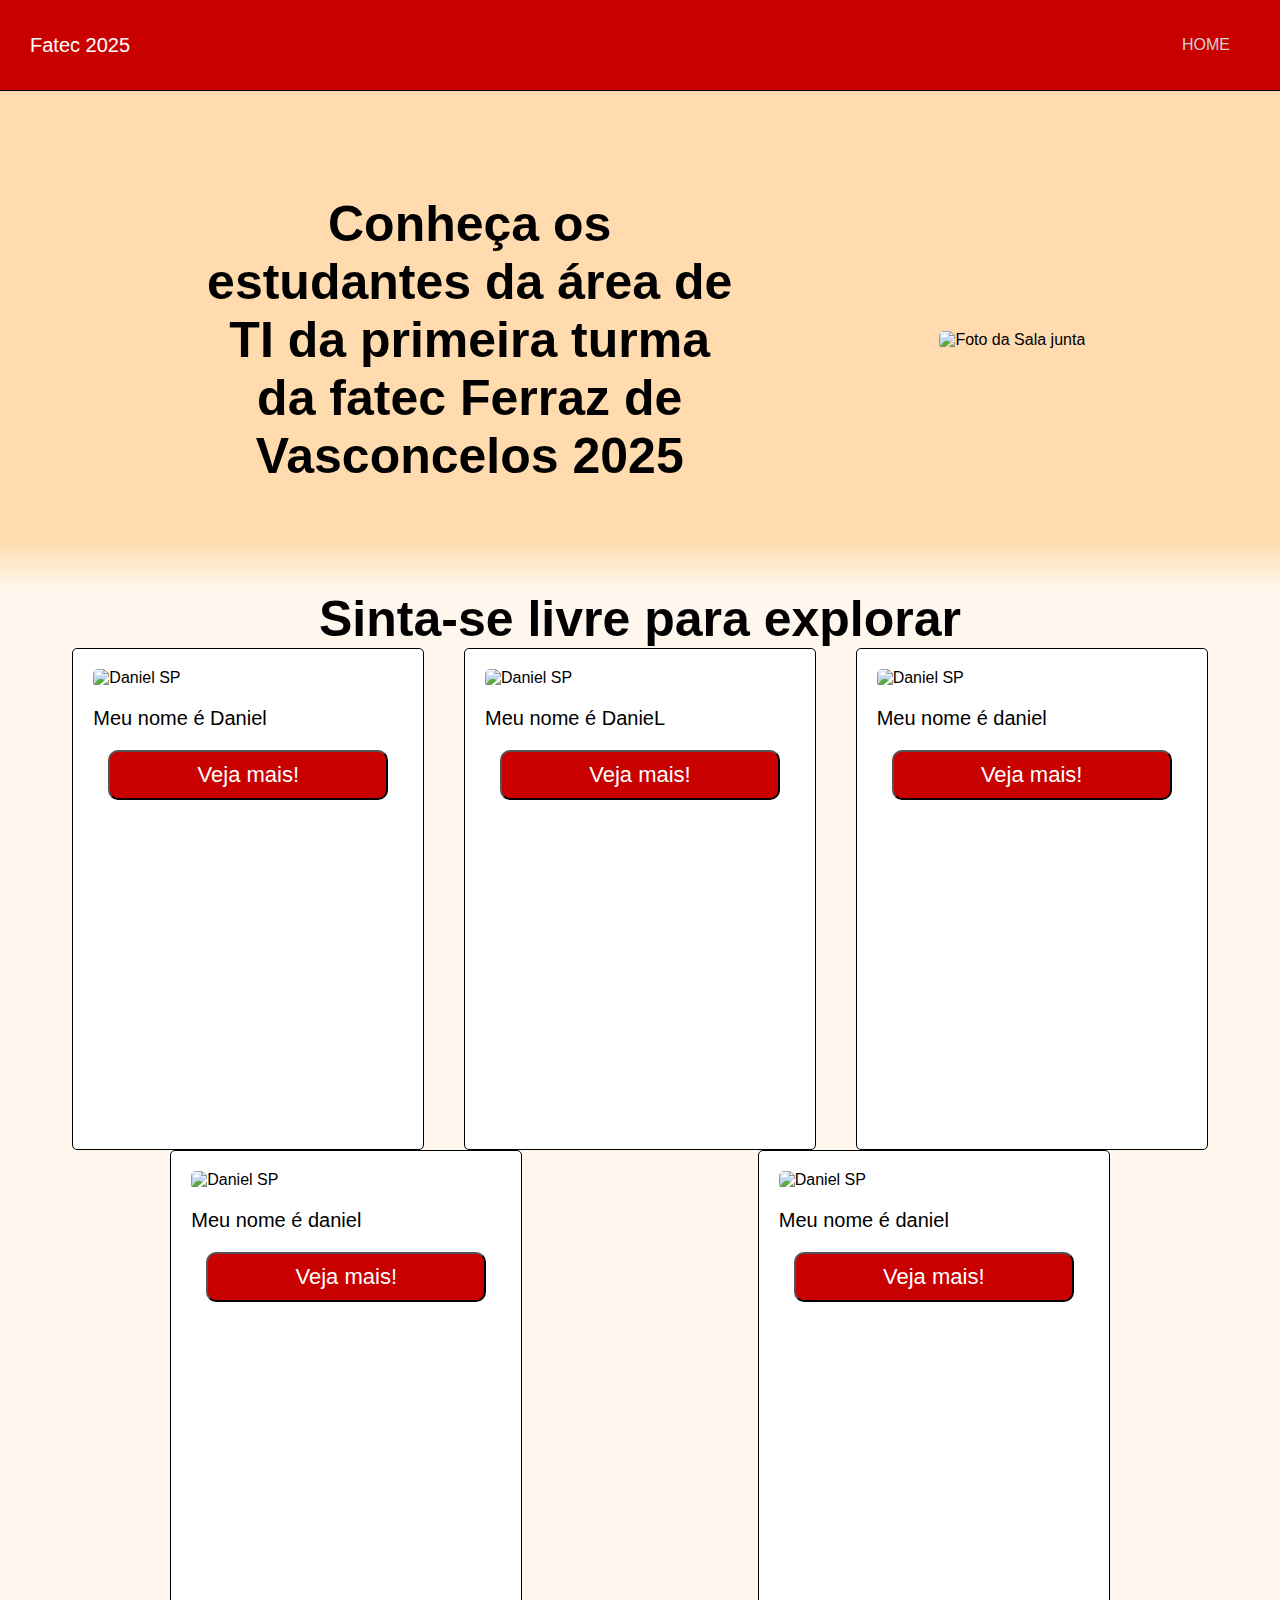
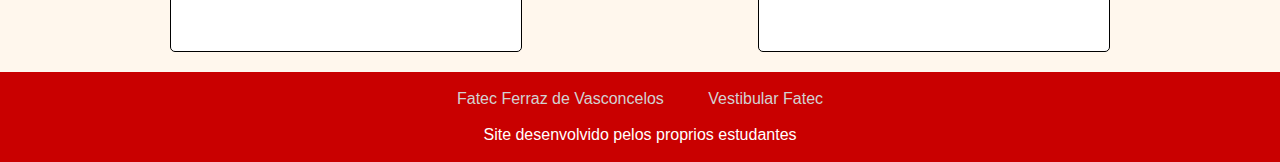
==== inicial.html @ dac85d6e "um teste ai" ====
<!DOCTYPE html>
<html lang="pt-br">
<head>
    <meta charset="UTF-8">
    <meta name="viewport" content="width=device-width, initial-scale=1.0">
    <link rel="stylesheet" href="style.css">
    <link rel="shortcut icon" href="favicon.ico" type="image/x-icon">
    <title>Site ads 2025</title>
</head>
<body>
    <header>
        <p>Fatec 2025</p>
        <nav>
            <a href="inicial.html">HOME</a>
        </nav>
    </header>
    <main>
        <section id="capa">
            <article id="introducao">
                <h1>Conheça os estudantes da área de TI da primeira turma da fatec Ferraz de Vasconcelos 2025</h1>
            </article>
            <div><img src="../../Desafios/Desaio 09/thumbs/thumb-python.png" alt="Foto da Sala junta"></div>
        </section>
        <section id="segunda">
            <h2>Sinta-se livre para explorar</h2>
            <section id="alunos">
                <article class="amostra">
                    <img src="../../Desafios/Desaio 09/thumbs/thumb-hardware.png" alt="Daniel SP" class="alunos">
                    <p class="paragrafos">Meu nome é Daniel</p>
                    <a href="paginas dos alunos/Daniel SP.html"><button class="botao">Veja mais!</button></a>
                </article>
                <article class="amostra">
                    <img src="../../Desafios/Desaio 09/thumbs/thumb-hardware.png" alt="Daniel SP" class="alunos">
                    <p class="paragrafos">Meu nome é DanieL</p>
                    <a href="#"><button class="botao">Veja mais!</button></a>
                </article>
                <article class="amostra">
                    <img src="../../Desafios/Desaio 09/thumbs/thumb-hardware.png" alt="Daniel SP" class="alunos">
                    <p class="paragrafos">Meu nome é daniel</p>
                    <a href="#"><button class="botao">Veja mais!</button></a>
                </article>
                <article class="amostra">
                    <img src="../../Desafios/Desaio 09/thumbs/thumb-hardware.png" alt="Daniel SP" class="alunos">
                    <p class="paragrafos">Meu nome é daniel</p>
                    <a href="#"><button class="botao">Veja mais!</button></a>
                </article>
                <article class="amostra">
                    <img src="../../Desafios/Desaio 09/thumbs/thumb-hardware.png" alt="Daniel SP" class="alunos">
                    <p class="paragrafos">Meu nome é daniel</p>
                    <a href="#"><button class="botao">Veja mais!</button></a>
                </article>
            </section>
        </section>
    </main>
    <footer>
        <nav id="sites">
            <a href="#">Fatec Ferraz de Vasconcelos</a>
            <a href="#">Vestibular Fatec</a>
        </nav>
        <p>Site desenvolvido pelos proprios estudantes</p>
    </footer>
</body>
</html>
---- style.css ----
*{
    margin: 0px;
    font-family: Arial, Helvetica, sans-serif;
}

header{
    width: 100%;
    height: 90px;
    background-color: rgb(201, 0, 0);
    color: white;
    border-bottom: 1px ridge black;
    display: flex;
    justify-content: space-between;
    align-items: center;
    position: fixed;
    top: 0;
}
header > p{
    margin: 0px 30px;
    font-size: 20px;
}
nav{
    margin: 0px 30px;
}
nav > a{
    color: rgb(210, 210, 210);
    text-decoration: none;
    padding: 0px 20px;
}
a:hover{
    text-decoration: underline;
    color: white;
}
h1, h2{
    font-size: 50px;
    text-align: center;
}

section#capa{
    min-height: 500px;
    display: flex;
    justify-content: space-evenly;
    align-items: center;
    flex-wrap: wrap;
    margin-top: 90px;
    background-image: linear-gradient(to bottom, rgba(255, 212, 159, 0.842) 90%, rgba(255, 244, 230, 0.721))
}
article#introducao{
    width: 550px;
}
div{
    width: fit-content;
}
img{
    width: 500px;
    border-radius: 5px;
}

section#segunda{
    background-color: rgba(255, 244, 230, 0.721);
    padding-bottom: 20px;
}
section#alunos{
    max-width: 1175px;
    min-width: min-content;
    margin: 0px auto;
    display: flex;
    justify-content: space-between;
    flex-wrap: wrap;
}
article.amostra{
    background-color: white;
    width: 350px;
    height: 500px;
    border: 1px ridge black;
    border-radius: 5px;
    margin: auto;
}

img.alunos{
    width: 310px;
    height: 200px;
    margin: 20px;
}
p.paragrafos{
    margin: 0px 20px;
    font-size: 20px;
}
button.botao{
    width: 280px;
    height: 50px;
    background-color: rgb(201, 0, 0);
    color: white;
    font-size: 22px;
    border-radius: 10px;
    margin: 20px 35px;
    cursor: pointer;
}

footer{
    background-color: rgb(201, 0, 0);
    display: flex;
    flex-direction: column;
    align-content: center;
    justify-content: space-evenly;
    height: 90px;
    text-align: center;
    color: white;
}
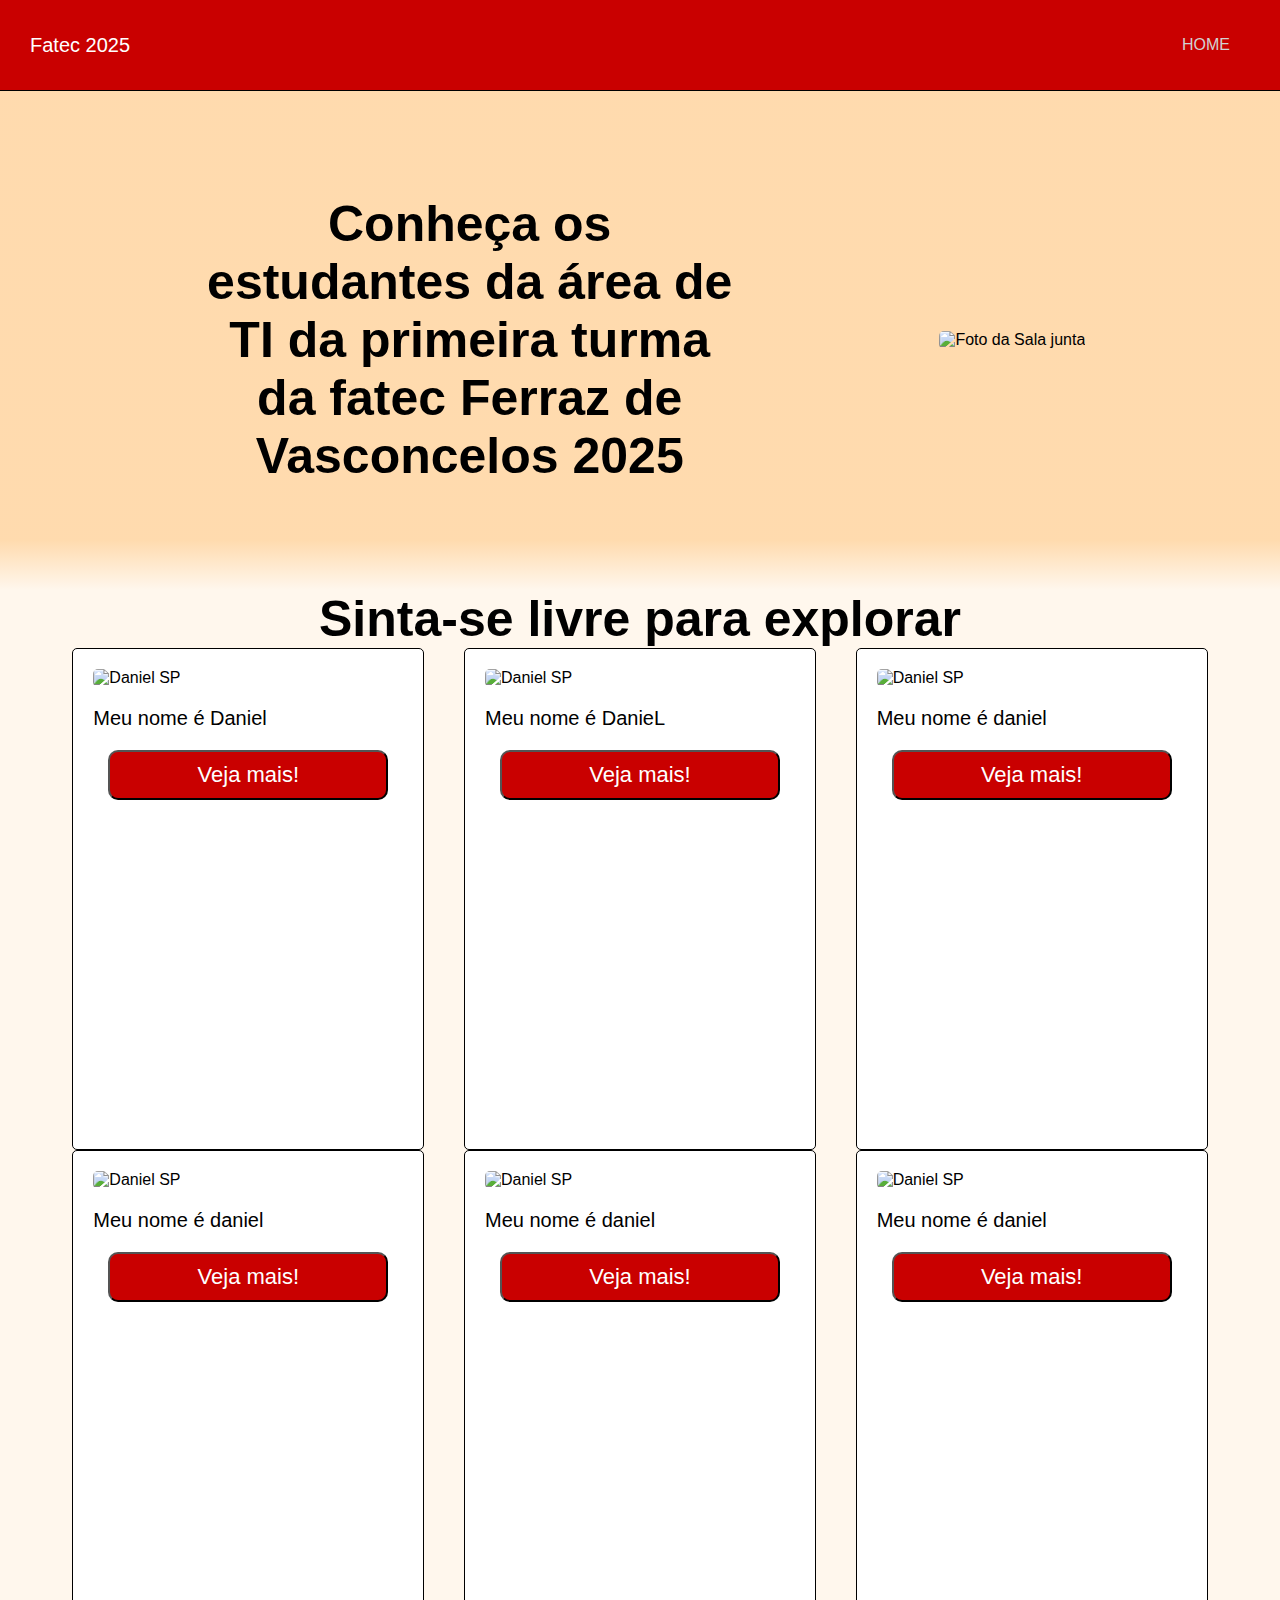
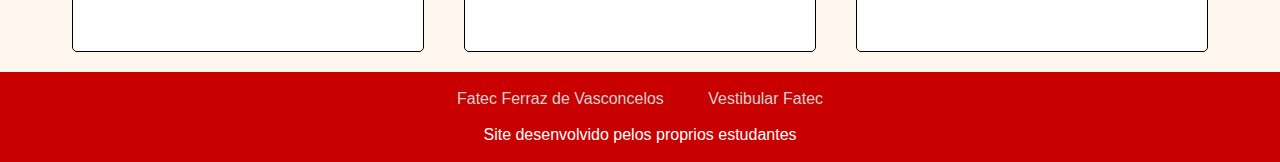
==== commit 2b6e35a8: "outro teste" ====
--- a/inicial.html
+++ b/inicial.html
@@ -49,6 +49,11 @@
                     <p class="paragrafos">Meu nome é daniel</p>
                     <a href="#"><button class="botao">Veja mais!</button></a>
                 </article>
+                <article class="amostra">
+                    <img src="../../Desafios/Desaio 09/thumbs/thumb-hardware.png" alt="Daniel SP" class="alunos">
+                    <p class="paragrafos">Meu nome é daniel</p>
+                    <a href="#"><button class="botao">Veja mais!</button></a>
+                </article>
             </section>
         </section>
     </main>
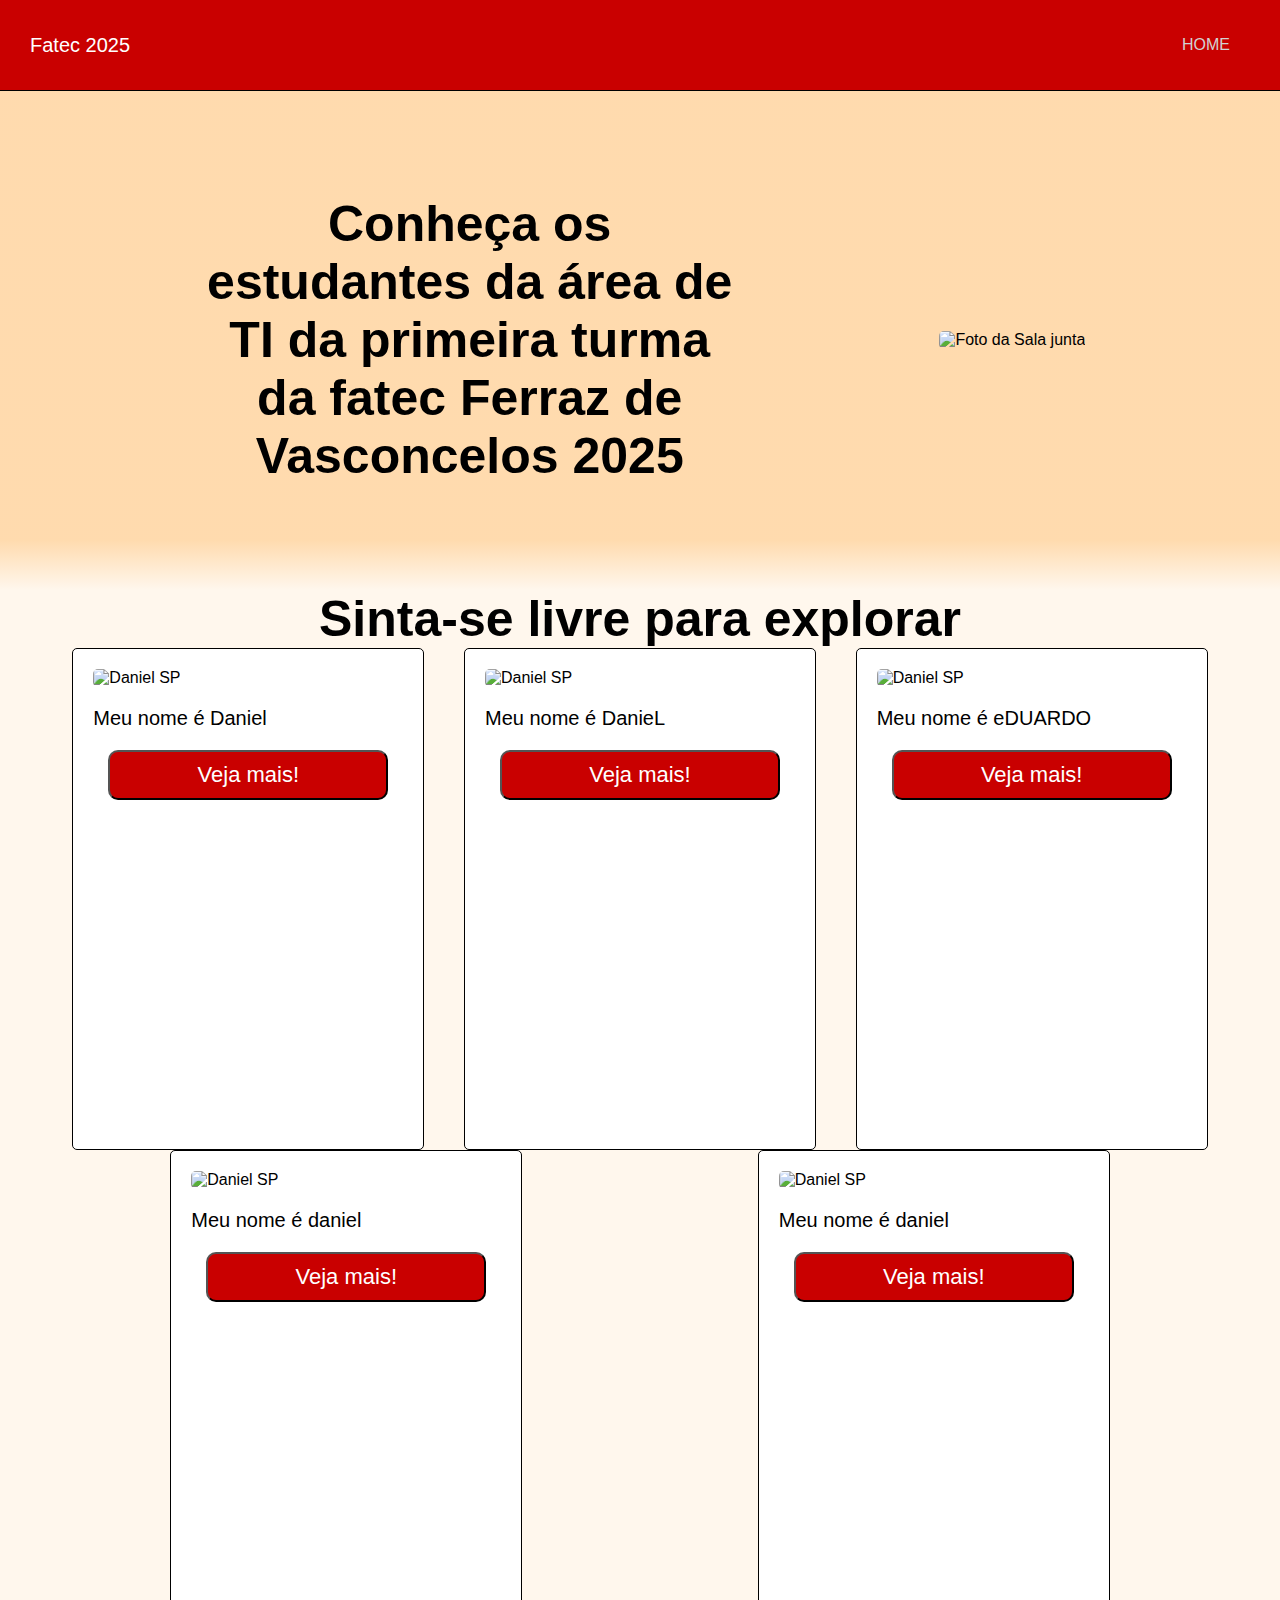
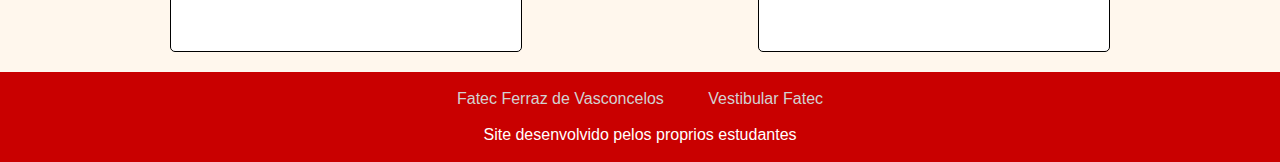
==== commit fabf51da: "AS" ====
--- a/inicial.html
+++ b/inicial.html
@@ -36,12 +36,7 @@
                 </article>
                 <article class="amostra">
                     <img src="../../Desafios/Desaio 09/thumbs/thumb-hardware.png" alt="Daniel SP" class="alunos">
-                    <p class="paragrafos">Meu nome é daniel</p>
-                    <a href="#"><button class="botao">Veja mais!</button></a>
-                </article>
-                <article class="amostra">
-                    <img src="../../Desafios/Desaio 09/thumbs/thumb-hardware.png" alt="Daniel SP" class="alunos">
-                    <p class="paragrafos">Meu nome é daniel</p>
+                    <p class="paragrafos">Meu nome é eDUARDO</p>
                     <a href="#"><button class="botao">Veja mais!</button></a>
                 </article>
                 <article class="amostra">
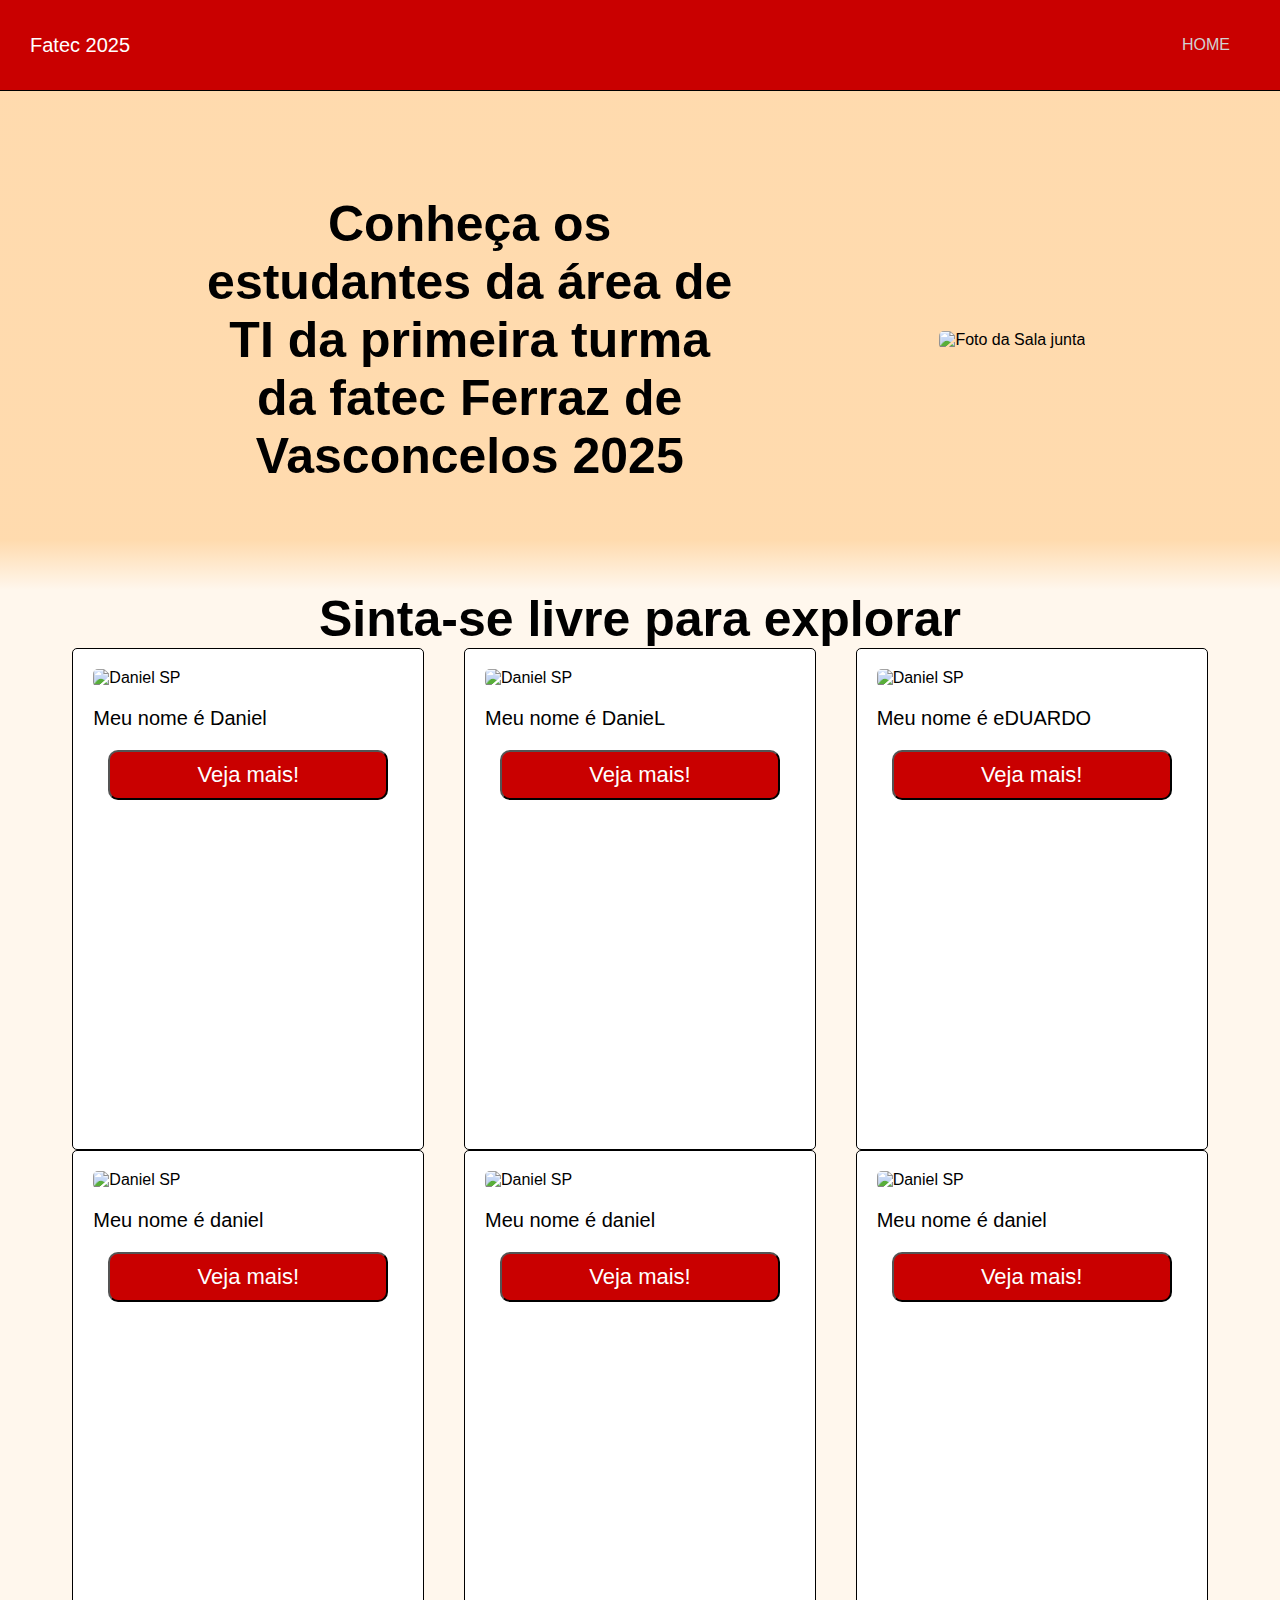
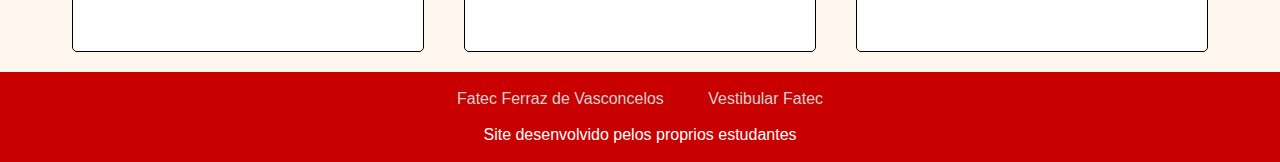
==== commit 80c1616e: "Merge branch 'main' of https://github.com/Udanidan/ADS-Fatec-Ferraz-de-Vasconcelos-2025" ====
--- a/inicial.html
+++ b/inicial.html
@@ -49,6 +49,11 @@
                     <p class="paragrafos">Meu nome é daniel</p>
                     <a href="#"><button class="botao">Veja mais!</button></a>
                 </article>
+                <article class="amostra">
+                    <img src="../../Desafios/Desaio 09/thumbs/thumb-hardware.png" alt="Daniel SP" class="alunos">
+                    <p class="paragrafos">Meu nome é daniel</p>
+                    <a href="#"><button class="botao">Veja mais!</button></a>
+                </article>
             </section>
         </section>
     </main>
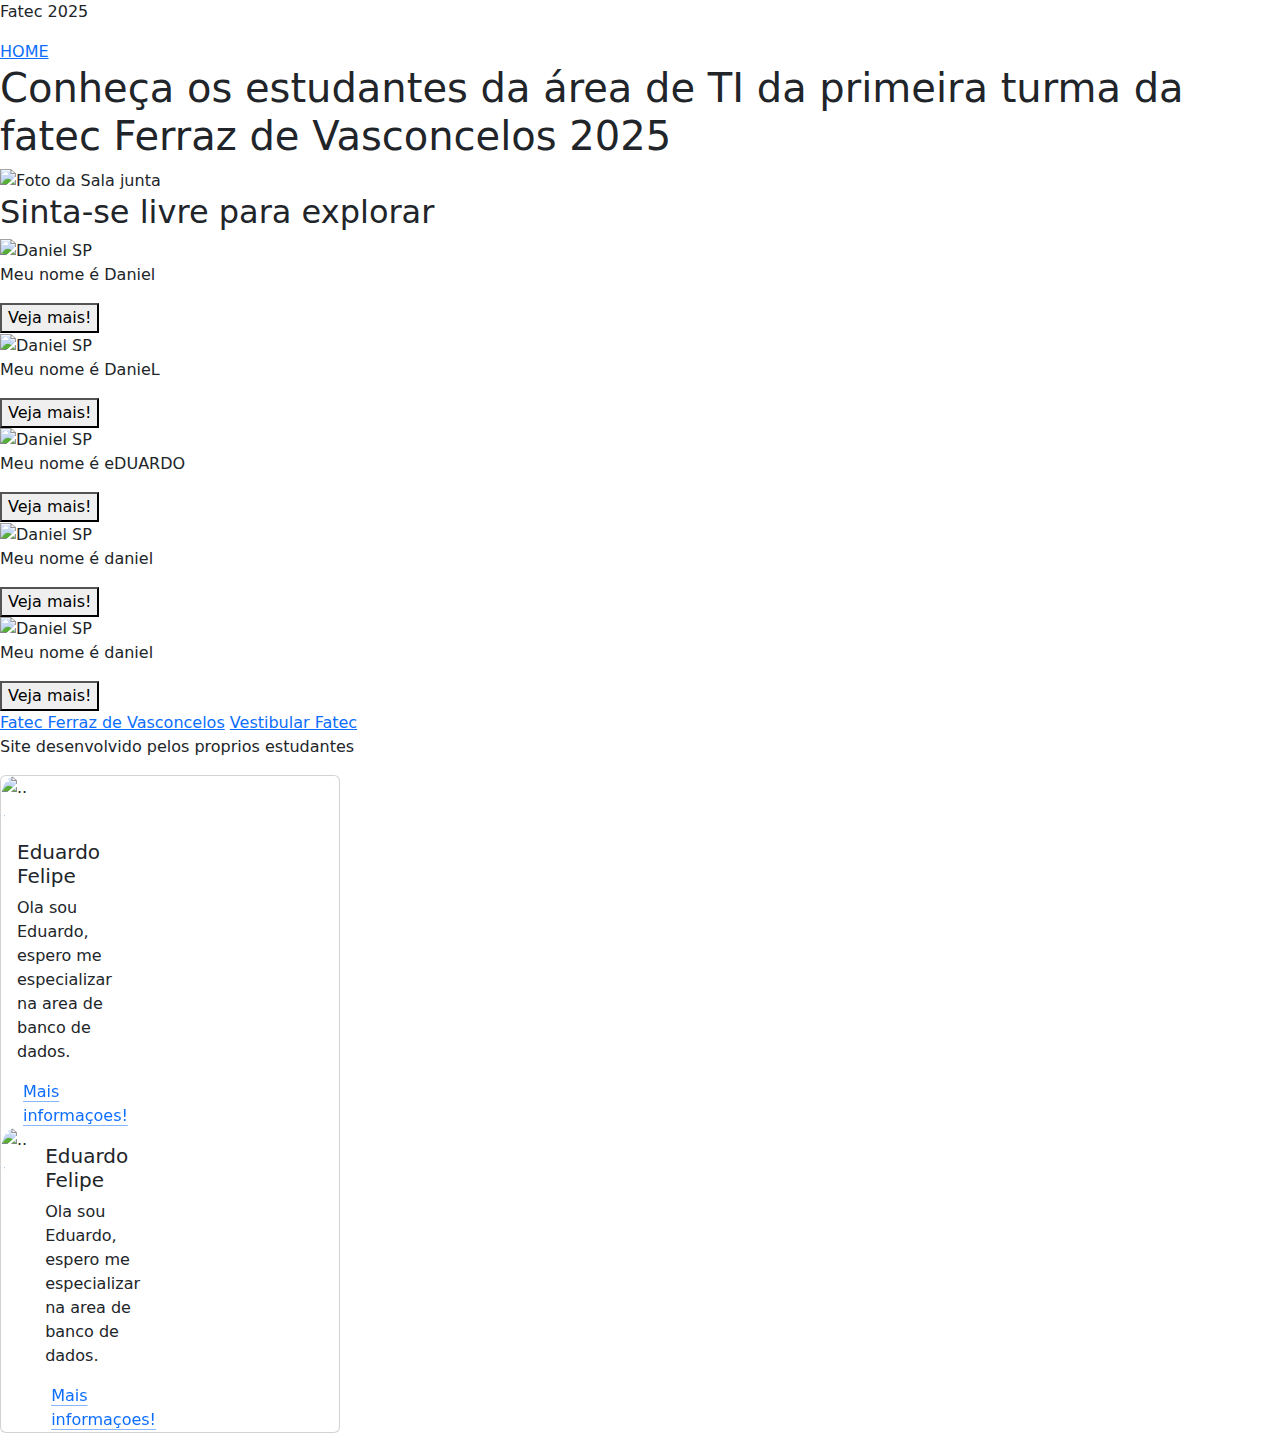
==== commit 33d9ef26: "terminando os cards" ====
--- a/inicial.html
+++ b/inicial.html
@@ -3,9 +3,10 @@
 <head>
     <meta charset="UTF-8">
     <meta name="viewport" content="width=device-width, initial-scale=1.0">
-    <link rel="stylesheet" href="style.css">
+    <link rel="stylesheet" href="../ADS-Fatec-Ferraz-de-Vasconcelos-2025/css/inicial.css">
     <link rel="shortcut icon" href="favicon.ico" type="image/x-icon">
     <title>Site ads 2025</title>
+    <link href="https://cdn.jsdelivr.net/npm/bootstrap@5.3.3/dist/css/bootstrap.min.css" rel="stylesheet" integrity="sha384-QWTKZyjpPEjISv5WaRU9OFeRpok6YctnYmDr5pNlyT2bRjXh0JMhjY6hW+ALEwIH" crossorigin="anonymous">
 </head>
 <body>
     <header>
@@ -49,11 +50,6 @@
                     <p class="paragrafos">Meu nome é daniel</p>
                     <a href="#"><button class="botao">Veja mais!</button></a>
                 </article>
-                <article class="amostra">
-                    <img src="../../Desafios/Desaio 09/thumbs/thumb-hardware.png" alt="Daniel SP" class="alunos">
-                    <p class="paragrafos">Meu nome é daniel</p>
-                    <a href="#"><button class="botao">Veja mais!</button></a>
-                </article>
             </section>
         </section>
     </main>
@@ -64,5 +60,46 @@
         </nav>
         <p>Site desenvolvido pelos proprios estudantes</p>
     </footer>
+
+    <div class="card mb-3" style="max-width: 340px;">
+        <div class="row g-0">
+        <div class="maximo">
+          <div class="col-md-1" >
+            <img src="../ADS-Fatec-Ferraz-de-Vasconcelos-2025/img/horror.jpg" class="rounded-circle" alt="...">
+          </div>
+          <div class="col-md-5">
+            <div class="card-body">
+              <h5 class="card-title">Eduardo Felipe</h5>
+              <p class="card-text">Ola sou Eduardo, espero me especializar na area de banco de dados.</p>
+              
+            </div>
+            <a class="icon-link icon-link-hover" style="--bs-icon-link-transform: translate3d(0, -.125rem, 0);" href="#">
+                <svg class="bi" aria-hidden="true"><use xlink:href="#clipboard"></use></svg>
+                Mais informaçoes!
+              </a>
+          </div>
+        </div>
+
+
+        <div class="maximo2"></div>
+          <div class="col-md-1" >
+            <img src="../ADS-Fatec-Ferraz-de-Vasconcelos-2025/img/horror.jpg" class="rounded-circle" alt="...">
+          </div>
+          <div class="col-md-5">
+            <div class="card-body">
+              <h5 class="card-title">Eduardo Felipe</h5>
+              <p class="card-text">Ola sou Eduardo, espero me especializar na area de banco de dados.</p>
+              
+            </div>
+            <a class="icon-link icon-link-hover" style="--bs-icon-link-transform: translate3d(0, -.125rem, 0);" href="#">
+                <svg class="bi" aria-hidden="true"><use xlink:href="#clipboard"></use></svg>
+                Mais informaçoes!
+              </a>
+          </div>
+        </div>
+        </div>
+      </div>
+
+    <script src="https://cdn.jsdelivr.net/npm/bootstrap@5.3.3/dist/js/bootstrap.bundle.min.js" integrity="sha384-YvpcrYf0tY3lHB60NNkmXc5s9fDVZLESaAA55NDzOxhy9GkcIdslK1eN7N6jIeHz" crossorigin="anonymous"></script>
 </body>
 </html>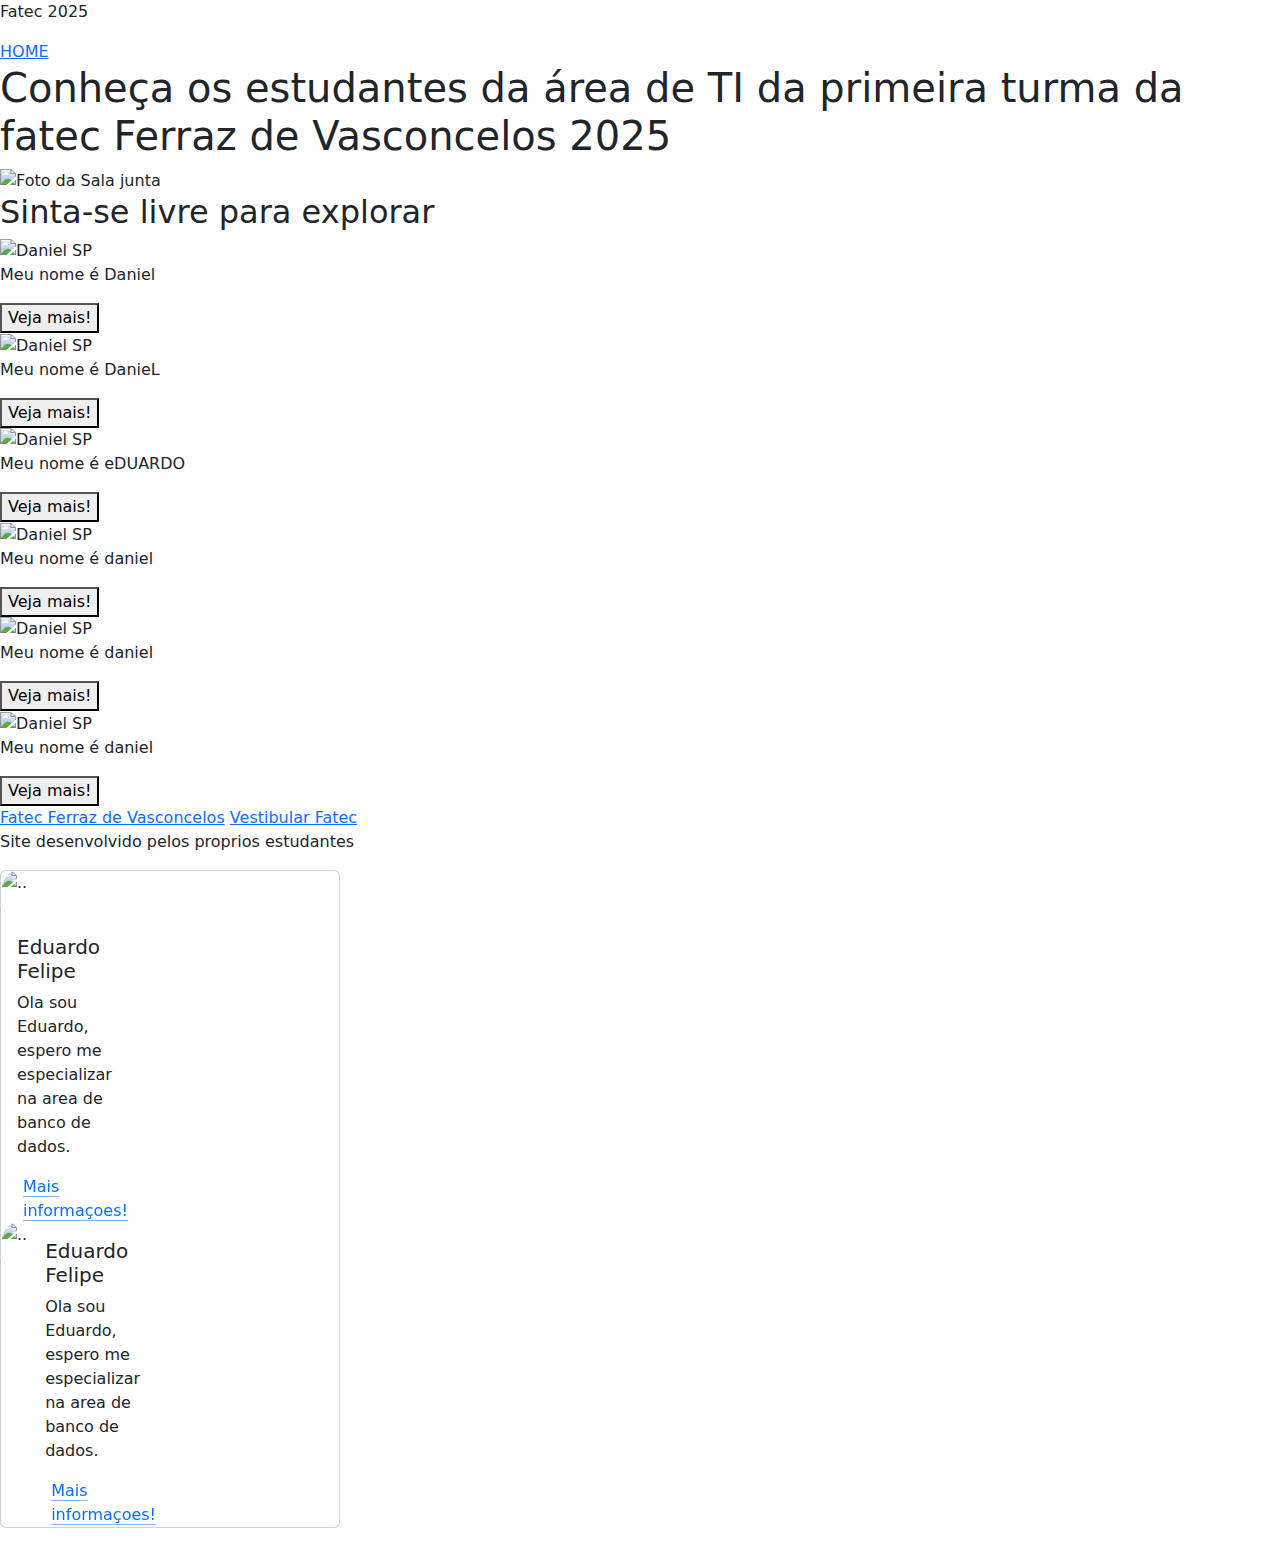
==== commit 24e87cd4: "Merge branch 'main' of https://github.com/Udanidan/ADS-Fatec-Ferraz-de-Vasconcelos-2025" ====
--- a/inicial.html
+++ b/inicial.html
@@ -26,7 +26,7 @@
             <h2>Sinta-se livre para explorar</h2>
             <section id="alunos">
                 <article class="amostra">
-                    <img src="../../Desafios/Desaio 09/thumbs/thumb-hardware.png" alt="Daniel SP" class="alunos">
+                    <img src="https://akamai.sscdn.co/uploadfile/letras/fotos/5/d/1/3/5d138386cb0ff237d0f65cd6a9905ab4.jpg" alt="Daniel SP" class="alunos">
                     <p class="paragrafos">Meu nome é Daniel</p>
                     <a href="paginas dos alunos/Daniel SP.html"><button class="botao">Veja mais!</button></a>
                 </article>
@@ -38,6 +38,11 @@
                 <article class="amostra">
                     <img src="../../Desafios/Desaio 09/thumbs/thumb-hardware.png" alt="Daniel SP" class="alunos">
                     <p class="paragrafos">Meu nome é eDUARDO</p>
+                    <a href="#"><button class="botao">Veja mais!</button></a>
+                </article>
+                <article class="amostra">
+                    <img src="../../Desafios/Desaio 09/thumbs/thumb-hardware.png" alt="Daniel SP" class="alunos">
+                    <p class="paragrafos">Meu nome é daniel</p>
                     <a href="#"><button class="botao">Veja mais!</button></a>
                 </article>
                 <article class="amostra">
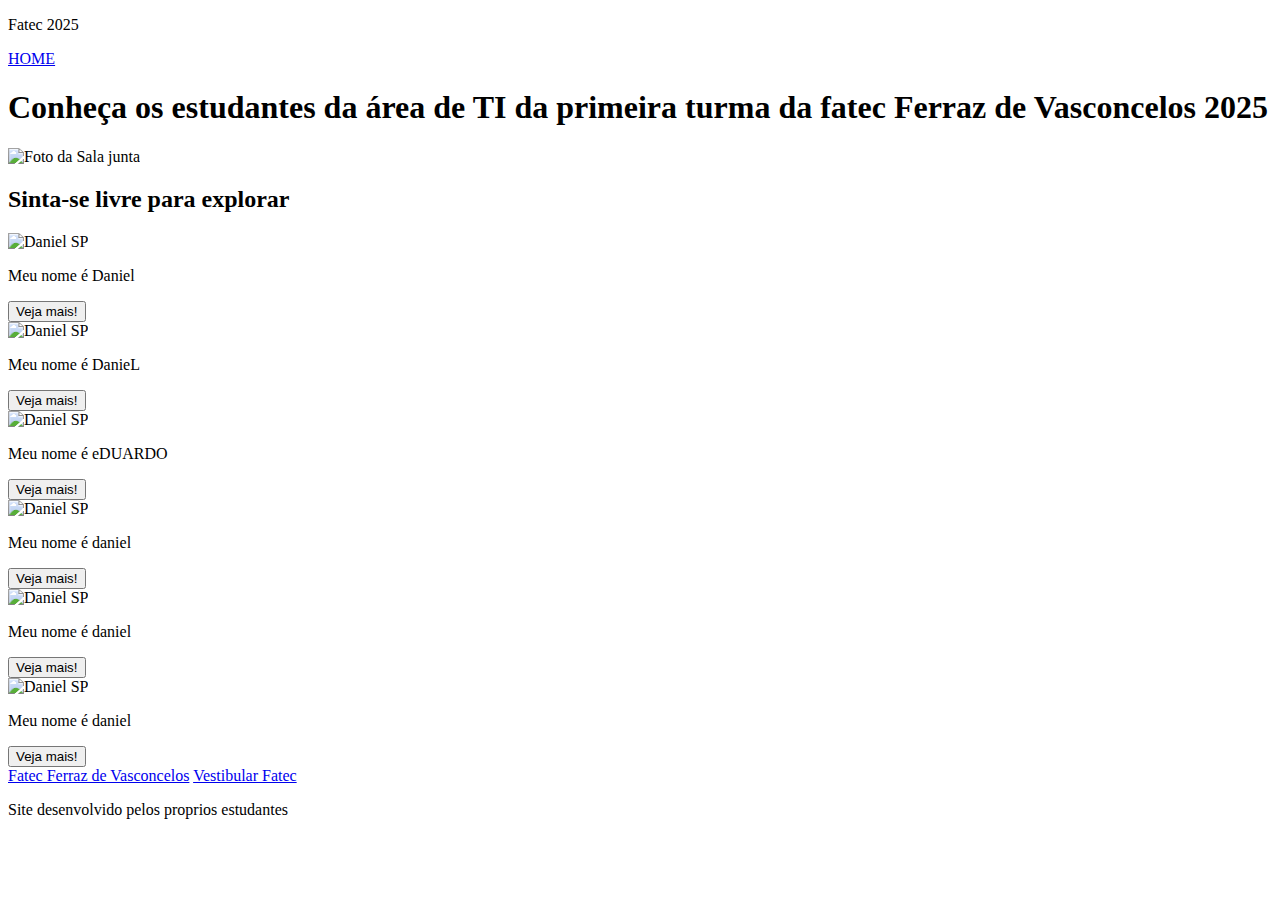
==== commit 8dd2c9b4: "testando commit de casa" ====
--- a/inicial.html
+++ b/inicial.html
@@ -6,7 +6,6 @@
     <link rel="stylesheet" href="../ADS-Fatec-Ferraz-de-Vasconcelos-2025/css/inicial.css">
     <link rel="shortcut icon" href="favicon.ico" type="image/x-icon">
     <title>Site ads 2025</title>
-    <link href="https://cdn.jsdelivr.net/npm/bootstrap@5.3.3/dist/css/bootstrap.min.css" rel="stylesheet" integrity="sha384-QWTKZyjpPEjISv5WaRU9OFeRpok6YctnYmDr5pNlyT2bRjXh0JMhjY6hW+ALEwIH" crossorigin="anonymous">
 </head>
 <body>
     <header>
@@ -65,46 +64,5 @@
         </nav>
         <p>Site desenvolvido pelos proprios estudantes</p>
     </footer>
-
-    <div class="card mb-3" style="max-width: 340px;">
-        <div class="row g-0">
-        <div class="maximo">
-          <div class="col-md-1" >
-            <img src="../ADS-Fatec-Ferraz-de-Vasconcelos-2025/img/horror.jpg" class="rounded-circle" alt="...">
-          </div>
-          <div class="col-md-5">
-            <div class="card-body">
-              <h5 class="card-title">Eduardo Felipe</h5>
-              <p class="card-text">Ola sou Eduardo, espero me especializar na area de banco de dados.</p>
-              
-            </div>
-            <a class="icon-link icon-link-hover" style="--bs-icon-link-transform: translate3d(0, -.125rem, 0);" href="#">
-                <svg class="bi" aria-hidden="true"><use xlink:href="#clipboard"></use></svg>
-                Mais informaçoes!
-              </a>
-          </div>
-        </div>
-
-
-        <div class="maximo2"></div>
-          <div class="col-md-1" >
-            <img src="../ADS-Fatec-Ferraz-de-Vasconcelos-2025/img/horror.jpg" class="rounded-circle" alt="...">
-          </div>
-          <div class="col-md-5">
-            <div class="card-body">
-              <h5 class="card-title">Eduardo Felipe</h5>
-              <p class="card-text">Ola sou Eduardo, espero me especializar na area de banco de dados.</p>
-              
-            </div>
-            <a class="icon-link icon-link-hover" style="--bs-icon-link-transform: translate3d(0, -.125rem, 0);" href="#">
-                <svg class="bi" aria-hidden="true"><use xlink:href="#clipboard"></use></svg>
-                Mais informaçoes!
-              </a>
-          </div>
-        </div>
-        </div>
-      </div>
-
-    <script src="https://cdn.jsdelivr.net/npm/bootstrap@5.3.3/dist/js/bootstrap.bundle.min.js" integrity="sha384-YvpcrYf0tY3lHB60NNkmXc5s9fDVZLESaAA55NDzOxhy9GkcIdslK1eN7N6jIeHz" crossorigin="anonymous"></script>
 </body>
 </html>